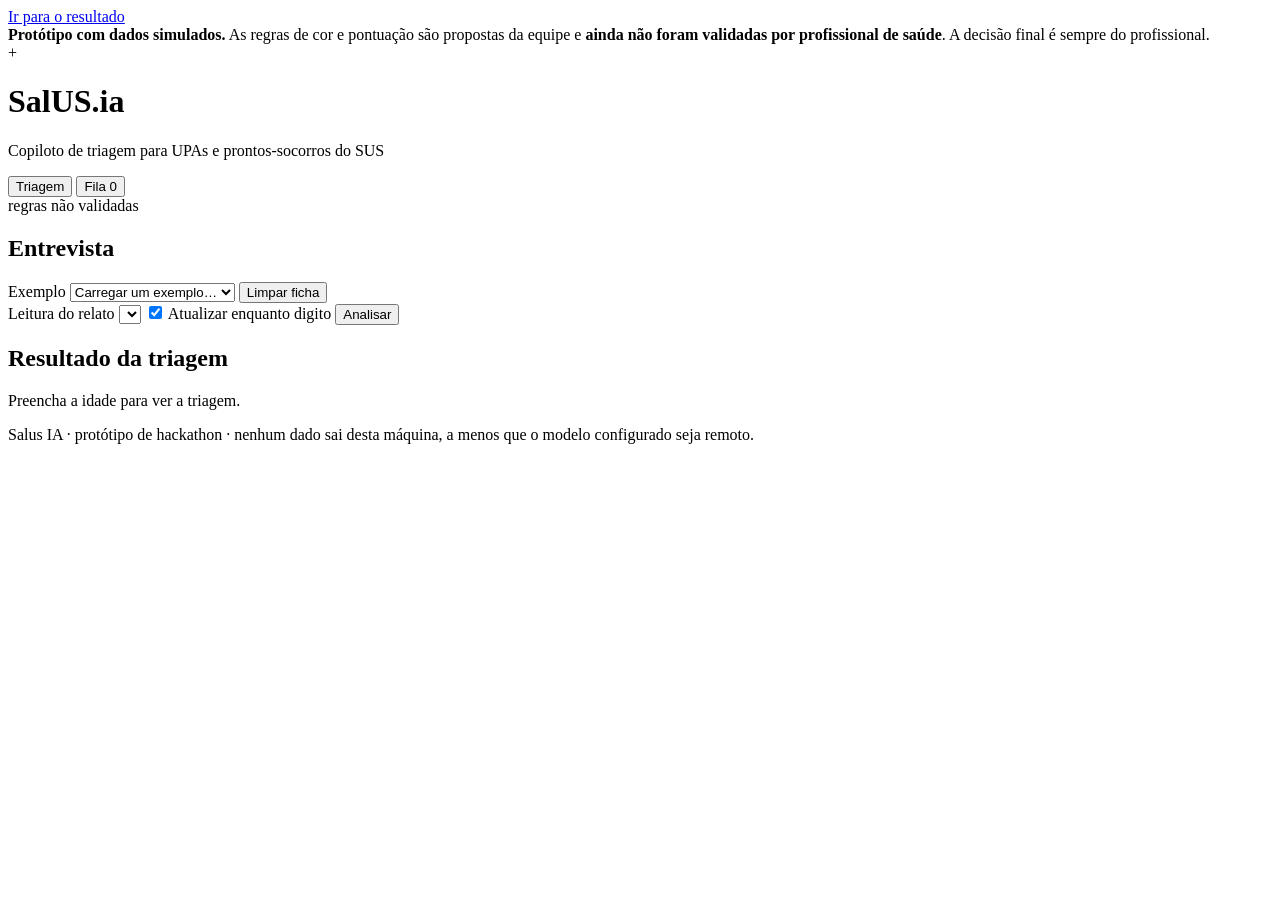
==== triagem/interface/estatico/index.html @ 4ffd32cd "feat: aviso de piora pelo QR do paciente - Página do paciente: quadro "Piorou enquanto espera?" com " ====
<!doctype html>
<html lang="pt-BR">
<head>
  <meta charset="utf-8">
  <meta name="viewport" content="width=device-width, initial-scale=1">
  <title>SalUS.ia — Triagem</title>
  <meta name="description" content="Copiloto de triagem para UPAs e prontos-socorros do SUS (protótipo com dados simulados).">
  <link rel="icon" href="data:image/svg+xml,%3Csvg xmlns='http://www.w3.org/2000/svg' viewBox='0 0 32 32'%3E%3Crect width='32' height='32' rx='9' fill='%230b6b5f'/%3E%3Cpath d='M13 7h6v6h6v6h-6v6h-6v-6H7v-6h6z' fill='white'/%3E%3C/svg%3E">
  <link rel="stylesheet" href="/estatico/estilo.css">
</head>
<body>
  <a class="pular" href="#resultado">Ir para o resultado</a>

  <div class="faixa" role="note">
    <strong>Protótipo com dados simulados.</strong>
    As regras de cor e pontuação são propostas da equipe e <strong>ainda não foram validadas por profissional de saúde</strong>.
    A decisão final é sempre do profissional.
  </div>

  <header class="topo">
    <div class="marca">
      <span class="logo" aria-hidden="true">+</span>
      <div>
        <h1>Sal<span>US</span>.ia</h1>
        <p>Copiloto de triagem para UPAs e prontos-socorros do SUS</p>
      </div>
    </div>
    <nav class="abas" aria-label="Telas">
      <button type="button" class="aba" id="aba-triagem" aria-pressed="true">Triagem</button>
      <button type="button" class="aba" id="aba-fila" aria-pressed="false">Fila <span class="contador" id="contador-fila">0</span></button>
    </nav>
    <div class="selos">
      <span class="selo" id="selo-regras">regras não validadas</span>
      <span class="selo neutro" id="selo-versao"></span>
    </div>
  </header>

  <section class="avisos-piora" id="avisos-piora" role="alert" aria-label="Avisos de piora" hidden></section>

  <section class="tela-fila" id="tela-fila" aria-labelledby="titulo-fila" hidden>
    <div class="cartao">
      <div class="controles entre">
        <h2 id="titulo-fila">Fila de atendimento</h2>
        <p class="dica">Ordem: cor, depois pontuação, depois chegada. Atualiza sozinha.</p>
      </div>
      <p class="dica" id="aviso-paciente"></p>
      <div id="lista-fila" aria-live="polite"></div>
    </div>
  </section>

  <dialog id="janela-qr" aria-labelledby="titulo-qr">
    <div class="qr-conteudo">
      <h2 id="titulo-qr">Paciente na fila</h2>
      <p class="numero-grande" id="qr-numero"></p>
      <img id="qr-imagem" alt="QR code com o status do paciente" width="240" height="240" hidden>
      <p class="dica" id="qr-texto"></p>
      <p class="qr-url" id="qr-url"></p>
      <div class="controles centro">
        <button type="button" class="pilula secundaria" id="qr-fechar">Fechar</button>
        <button type="button" class="pilula" id="qr-nova">Nova triagem</button>
      </div>
    </div>
  </dialog>

  <main class="layout" id="tela-triagem">
    <section class="coluna" aria-labelledby="titulo-entrevista">
      <div class="cartao barra">
        <h2 id="titulo-entrevista">Entrevista</h2>
        <div class="controles">
          <label class="campo-inline">Exemplo
            <select id="exemplo"><option value="">Carregar um exemplo…</option></select>
          </label>
          <button type="button" class="pilula secundaria" id="limpar">Limpar ficha</button>
        </div>
        <div class="controles">
          <label class="campo-inline">Leitura do relato
            <select id="extrator"></select>
          </label>
          <label class="check"><input type="checkbox" id="auto" checked> Atualizar enquanto digito</label>
          <button type="button" class="pilula" id="analisar">Analisar</button>
        </div>
        <p class="dica" id="dica-extrator"></p>
      </div>

      <section class="cartao voz" id="voz" aria-labelledby="titulo-voz" aria-live="polite"></section>
      <div id="cadastro"></div>
      <div id="perguntas"></div>
    </section>

    <aside class="coluna resultado" id="resultado" aria-labelledby="titulo-resultado" tabindex="-1">
      <h2 id="titulo-resultado" class="so-leitor">Resultado da triagem</h2>
      <div id="painel" aria-live="polite">
        <div class="cartao vazio"><p>Preencha a idade para ver a triagem.</p></div>
      </div>
    </aside>
  </main>

  <footer class="rodape">
    Salus IA · protótipo de hackathon · nenhum dado sai desta máquina, a menos que o modelo configurado seja remoto.
  </footer>

  <a class="mini" id="mini" href="#resultado" hidden></a>

  <script src="/estatico/app.js"></script>
</body>
</html>
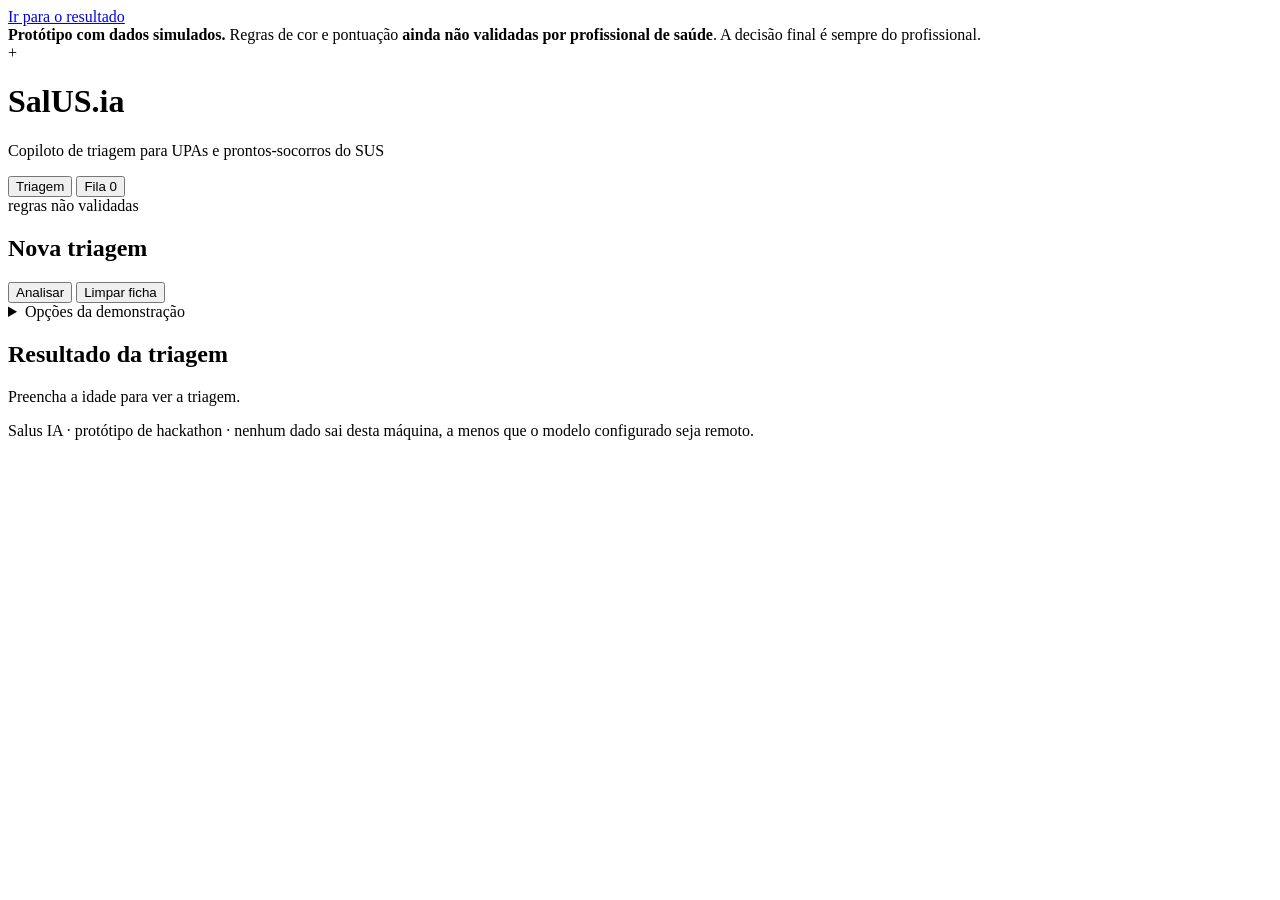
==== commit f717023e: "feat: voz mais rápida, chamar já atende e tela do enfermeiro renovada - voz: modelo rápido (base) na" ====
--- a/triagem/interface/estatico/index.html
+++ b/triagem/interface/estatico/index.html
@@ -13,8 +13,7 @@
 
   <div class="faixa" role="note">
     <strong>Protótipo com dados simulados.</strong>
-    As regras de cor e pontuação são propostas da equipe e <strong>ainda não foram validadas por profissional de saúde</strong>.
-    A decisão final é sempre do profissional.
+    Regras de cor e pontuação <strong>ainda não validadas por profissional de saúde</strong>. A decisão final é sempre do profissional.
   </div>
 
   <header class="topo">
@@ -33,19 +32,27 @@
       <span class="selo" id="selo-regras">regras não validadas</span>
       <span class="selo neutro" id="selo-versao"></span>
     </div>
+    <form class="usuario" id="usuario" method="post" action="/logout" hidden>
+      <span id="usuario-nome"></span>
+      <button type="submit" class="pilula secundaria">Sair</button>
+    </form>
   </header>
 
   <section class="avisos-piora" id="avisos-piora" role="alert" aria-label="Avisos de piora" hidden></section>
+
+  <section class="modo-reclass" id="modo-reclass" role="status" hidden></section>
 
   <section class="tela-fila" id="tela-fila" aria-labelledby="titulo-fila" hidden>
     <div class="cartao">
       <div class="controles entre">
         <h2 id="titulo-fila">Fila de atendimento</h2>
-        <p class="dica">Ordem: cor, depois pontuação, depois chegada. Atualiza sozinha.</p>
+        <div class="resumo-fila" id="resumo-fila"></div>
       </div>
-      <p class="dica" id="aviso-paciente"></p>
+      <div id="proximo-fila"></div>
       <div id="lista-fila" aria-live="polite"></div>
+      <p class="dica">Ordem: cor, depois pontuação, depois chegada. Atualiza sozinha. <span id="aviso-paciente"></span></p>
     </div>
+    <div class="cartao recem-cartao" id="recem-chamados" aria-live="polite"></div>
   </section>
 
   <dialog id="janela-qr" aria-labelledby="titulo-qr">
@@ -65,21 +72,26 @@
   <main class="layout" id="tela-triagem">
     <section class="coluna" aria-labelledby="titulo-entrevista">
       <div class="cartao barra">
-        <h2 id="titulo-entrevista">Entrevista</h2>
-        <div class="controles">
-          <label class="campo-inline">Exemplo
-            <select id="exemplo"><option value="">Carregar um exemplo…</option></select>
-          </label>
-          <button type="button" class="pilula secundaria" id="limpar">Limpar ficha</button>
+        <div class="controles entre">
+          <h2 id="titulo-entrevista">Nova triagem</h2>
+          <div class="controles">
+            <button type="button" class="pilula" id="analisar">Analisar</button>
+            <button type="button" class="pilula secundaria" id="limpar">Limpar ficha</button>
+          </div>
         </div>
-        <div class="controles">
-          <label class="campo-inline">Leitura do relato
-            <select id="extrator"></select>
-          </label>
-          <label class="check"><input type="checkbox" id="auto" checked> Atualizar enquanto digito</label>
-          <button type="button" class="pilula" id="analisar">Analisar</button>
-        </div>
-        <p class="dica" id="dica-extrator"></p>
+        <details class="sub opcoes-demo">
+          <summary>Opções da demonstração</summary>
+          <div class="controles">
+            <label class="campo-inline">Exemplo
+              <select id="exemplo"><option value="">Carregar um exemplo…</option></select>
+            </label>
+            <label class="campo-inline">Leitura do relato
+              <select id="extrator"></select>
+            </label>
+            <label class="check"><input type="checkbox" id="auto" checked> Atualizar enquanto digito</label>
+          </div>
+          <p class="dica" id="dica-extrator"></p>
+        </details>
       </div>
 
       <section class="cartao voz" id="voz" aria-labelledby="titulo-voz" aria-live="polite"></section>
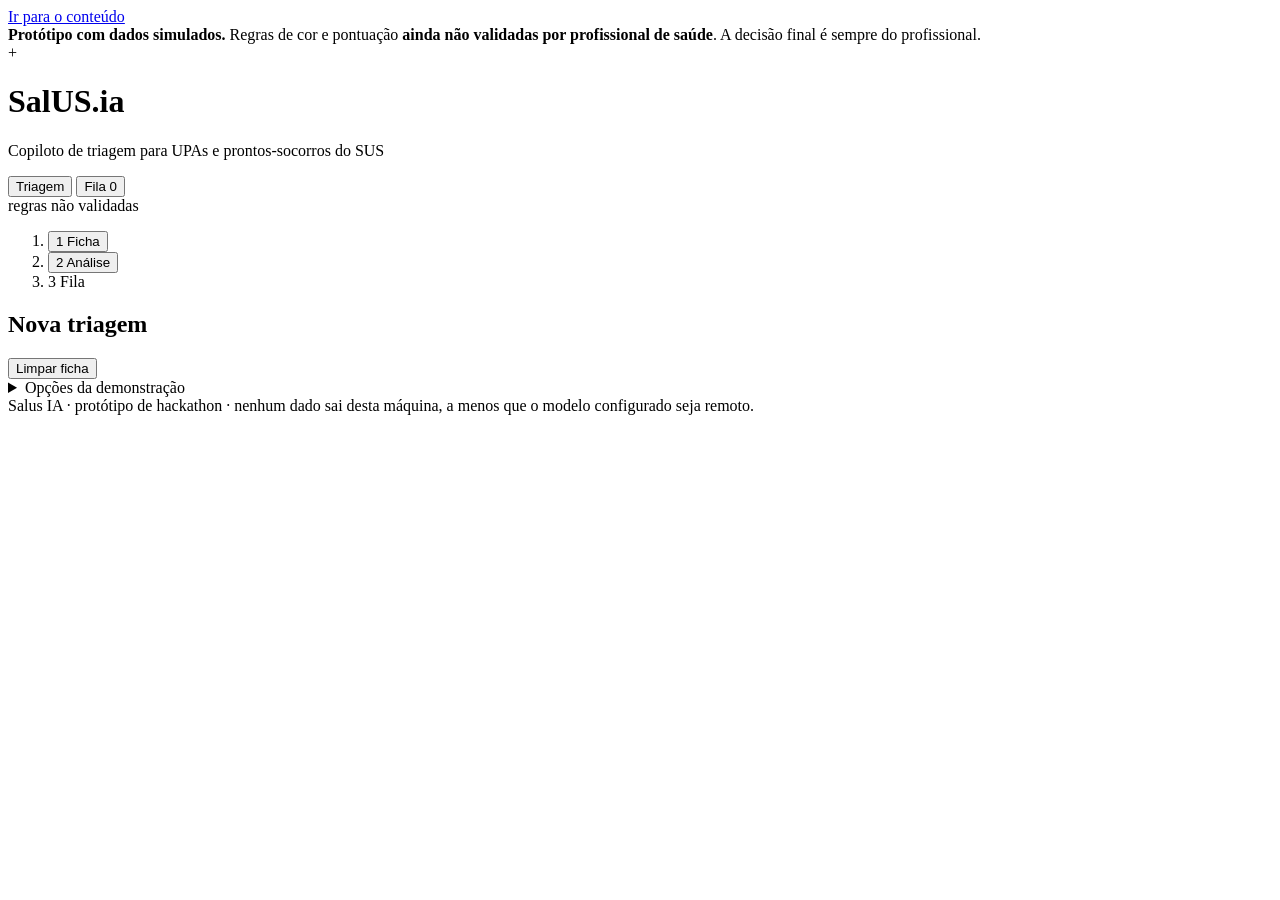
==== commit 8d3ae0e7: "feat: triagem em três passos, histórico do paciente e debug geral - tela: ficha -> análise -> fila; " ====
--- a/triagem/interface/estatico/index.html
+++ b/triagem/interface/estatico/index.html
@@ -9,7 +9,7 @@
   <link rel="stylesheet" href="/estatico/estilo.css">
 </head>
 <body>
-  <a class="pular" href="#resultado">Ir para o resultado</a>
+  <a class="pular" href="#tela-triagem">Ir para o conteúdo</a>
 
   <div class="faixa" role="note">
     <strong>Protótipo com dados simulados.</strong>
@@ -63,55 +63,64 @@
       <p class="dica" id="qr-texto"></p>
       <p class="qr-url" id="qr-url"></p>
       <div class="controles centro">
-        <button type="button" class="pilula secundaria" id="qr-fechar">Fechar</button>
+        <button type="button" class="pilula secundaria" id="qr-fechar" data-destino="">Fechar</button>
         <button type="button" class="pilula" id="qr-nova">Nova triagem</button>
       </div>
     </div>
   </dialog>
 
-  <main class="layout" id="tela-triagem">
-    <section class="coluna" aria-labelledby="titulo-entrevista">
-      <div class="cartao barra">
-        <div class="controles entre">
-          <h2 id="titulo-entrevista">Nova triagem</h2>
-          <div class="controles">
-            <button type="button" class="pilula" id="analisar">Analisar</button>
+  <main class="tela-triagem" id="tela-triagem" tabindex="-1">
+    <ol class="passos" aria-label="Passos da triagem">
+      <li><button type="button" class="passo" id="passo-1" aria-current="step"><span class="n">1</span> Ficha</button></li>
+      <li><button type="button" class="passo" id="passo-2" aria-current="false"><span class="n">2</span> Análise</button></li>
+      <li><span class="passo" id="passo-3"><span class="n">3</span> Fila</span></li>
+    </ol>
+
+    <section class="alerta-imediato" id="alerta-imediato" role="alert" aria-label="Sinal de alerta" hidden></section>
+
+    <div class="layout" id="passo-ficha">
+      <section class="coluna" aria-labelledby="titulo-entrevista">
+        <div class="cartao barra">
+          <div class="controles entre">
+            <h2 id="titulo-entrevista">Nova triagem</h2>
             <button type="button" class="pilula secundaria" id="limpar">Limpar ficha</button>
           </div>
+          <details class="sub opcoes-demo">
+            <summary>Opções da demonstração</summary>
+            <div class="controles">
+              <label class="campo-inline">Exemplo
+                <select id="exemplo"><option value="">Carregar um exemplo…</option></select>
+              </label>
+              <label class="campo-inline">Leitura do relato na análise
+                <select id="extrator"></select>
+              </label>
+            </div>
+            <p class="dica" id="dica-extrator"></p>
+          </details>
         </div>
-        <details class="sub opcoes-demo">
-          <summary>Opções da demonstração</summary>
-          <div class="controles">
-            <label class="campo-inline">Exemplo
-              <select id="exemplo"><option value="">Carregar um exemplo…</option></select>
-            </label>
-            <label class="campo-inline">Leitura do relato
-              <select id="extrator"></select>
-            </label>
-            <label class="check"><input type="checkbox" id="auto" checked> Atualizar enquanto digito</label>
-          </div>
-          <p class="dica" id="dica-extrator"></p>
-        </details>
-      </div>
 
-      <section class="cartao voz" id="voz" aria-labelledby="titulo-voz" aria-live="polite"></section>
-      <div id="cadastro"></div>
-      <div id="perguntas"></div>
-    </section>
+        <section class="cartao voz" id="voz" aria-labelledby="titulo-voz" aria-live="polite"></section>
+        <div id="cadastro"></div>
+        <div id="perguntas"></div>
+      </section>
 
-    <aside class="coluna resultado" id="resultado" aria-labelledby="titulo-resultado" tabindex="-1">
-      <h2 id="titulo-resultado" class="so-leitor">Resultado da triagem</h2>
-      <div id="painel" aria-live="polite">
-        <div class="cartao vazio"><p>Preencha a idade para ver a triagem.</p></div>
-      </div>
-    </aside>
+      <aside class="coluna lateral" id="lateral" aria-label="Resumo da ficha e histórico do paciente">
+        <section class="cartao resumo-ficha" id="resumo-ficha" aria-live="polite"></section>
+        <section class="cartao historico" id="historico" aria-labelledby="titulo-historico" aria-live="polite" hidden></section>
+      </aside>
+    </div>
+
+    <div class="passo-analise" id="passo-analise" hidden>
+      <h2 id="titulo-resultado" class="so-leitor">Análise da triagem</h2>
+      <div id="painel" aria-live="polite"></div>
+    </div>
   </main>
 
   <footer class="rodape">
     Salus IA · protótipo de hackathon · nenhum dado sai desta máquina, a menos que o modelo configurado seja remoto.
   </footer>
 
-  <a class="mini" id="mini" href="#resultado" hidden></a>
+  <button type="button" class="mini" id="mini" hidden>Analisar</button>
 
   <script src="/estatico/app.js"></script>
 </body>
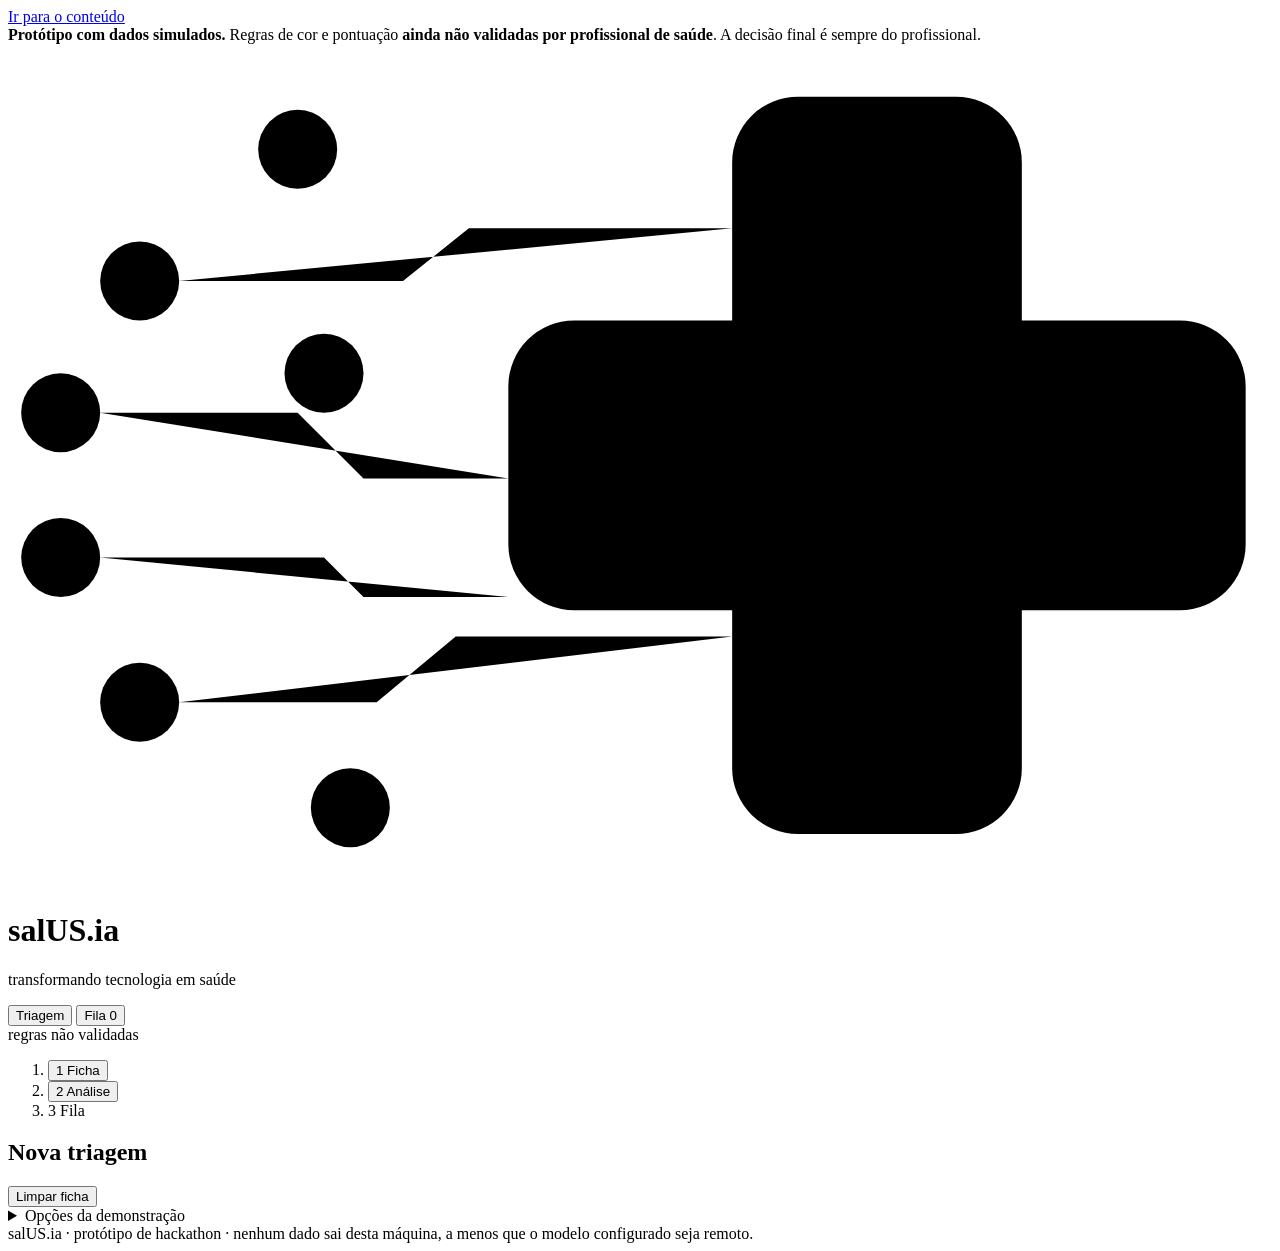
==== commit 8099e318: "feat: nova marca salUS.ia (logo, paleta e mascote); relatório da entrega final - paleta do logo (azu" ====
--- a/triagem/interface/estatico/index.html
+++ b/triagem/interface/estatico/index.html
@@ -3,9 +3,9 @@
 <head>
   <meta charset="utf-8">
   <meta name="viewport" content="width=device-width, initial-scale=1">
-  <title>SalUS.ia — Triagem</title>
+  <title>salUS.ia — Triagem</title>
   <meta name="description" content="Copiloto de triagem para UPAs e prontos-socorros do SUS (protótipo com dados simulados).">
-  <link rel="icon" href="data:image/svg+xml,%3Csvg xmlns='http://www.w3.org/2000/svg' viewBox='0 0 32 32'%3E%3Crect width='32' height='32' rx='9' fill='%230b6b5f'/%3E%3Cpath d='M13 7h6v6h6v6h-6v6h-6v-6H7v-6h6z' fill='white'/%3E%3C/svg%3E">
+  <link rel="icon" href="data:image/svg+xml,%3Csvg xmlns='http://www.w3.org/2000/svg' viewBox='0 0 32 32'%3E%3Crect width='32' height='32' rx='9' fill='%23243344'/%3E%3Cpath d='M13 7h6v6h6v6h-6v6h-6v-6H7v-6h6z' fill='white'/%3E%3C/svg%3E">
   <link rel="stylesheet" href="/estatico/estilo.css">
 </head>
 <body>
@@ -18,10 +18,10 @@
 
   <header class="topo">
     <div class="marca">
-      <span class="logo" aria-hidden="true">+</span>
+      <svg class="marca-svg" viewBox="0 0 96 64" aria-hidden="true" focusable="false"><g class="trilha"><path d="M25 8H55M13 18H30l5-4H55M7 28H22l5 5H38M27 25H38M7 39H24l3 3H38M13 50H28l6-5H55M29 58H55"/><circle cx="22" cy="8" r="3"/><circle cx="10" cy="18" r="3"/><circle cx="4" cy="28" r="3"/><circle cx="24" cy="25" r="3"/><circle cx="4" cy="39" r="3"/><circle cx="10" cy="50" r="3"/><circle cx="26" cy="58" r="3"/></g><path class="cruz" d="M60 4h12a5 5 0 0 1 5 5v12h12a5 5 0 0 1 5 5v12a5 5 0 0 1-5 5H77v12a5 5 0 0 1-5 5H60a5 5 0 0 1-5-5V43H43a5 5 0 0 1-5-5V26a5 5 0 0 1 5-5h12V9a5 5 0 0 1 5-5z"/></svg>
       <div>
-        <h1>Sal<span>US</span>.ia</h1>
-        <p>Copiloto de triagem para UPAs e prontos-socorros do SUS</p>
+        <h1 class="nome"><span class="n-sal">sal</span><span class="n-us">US</span><span class="n-ia">.ia</span></h1>
+        <p>transformando tecnologia em saúde</p>
       </div>
     </div>
     <nav class="abas" aria-label="Telas">
@@ -117,7 +117,7 @@
   </main>
 
   <footer class="rodape">
-    Salus IA · protótipo de hackathon · nenhum dado sai desta máquina, a menos que o modelo configurado seja remoto.
+    salUS.ia · protótipo de hackathon · nenhum dado sai desta máquina, a menos que o modelo configurado seja remoto.
   </footer>
 
   <button type="button" class="mini" id="mini" hidden>Analisar</button>
